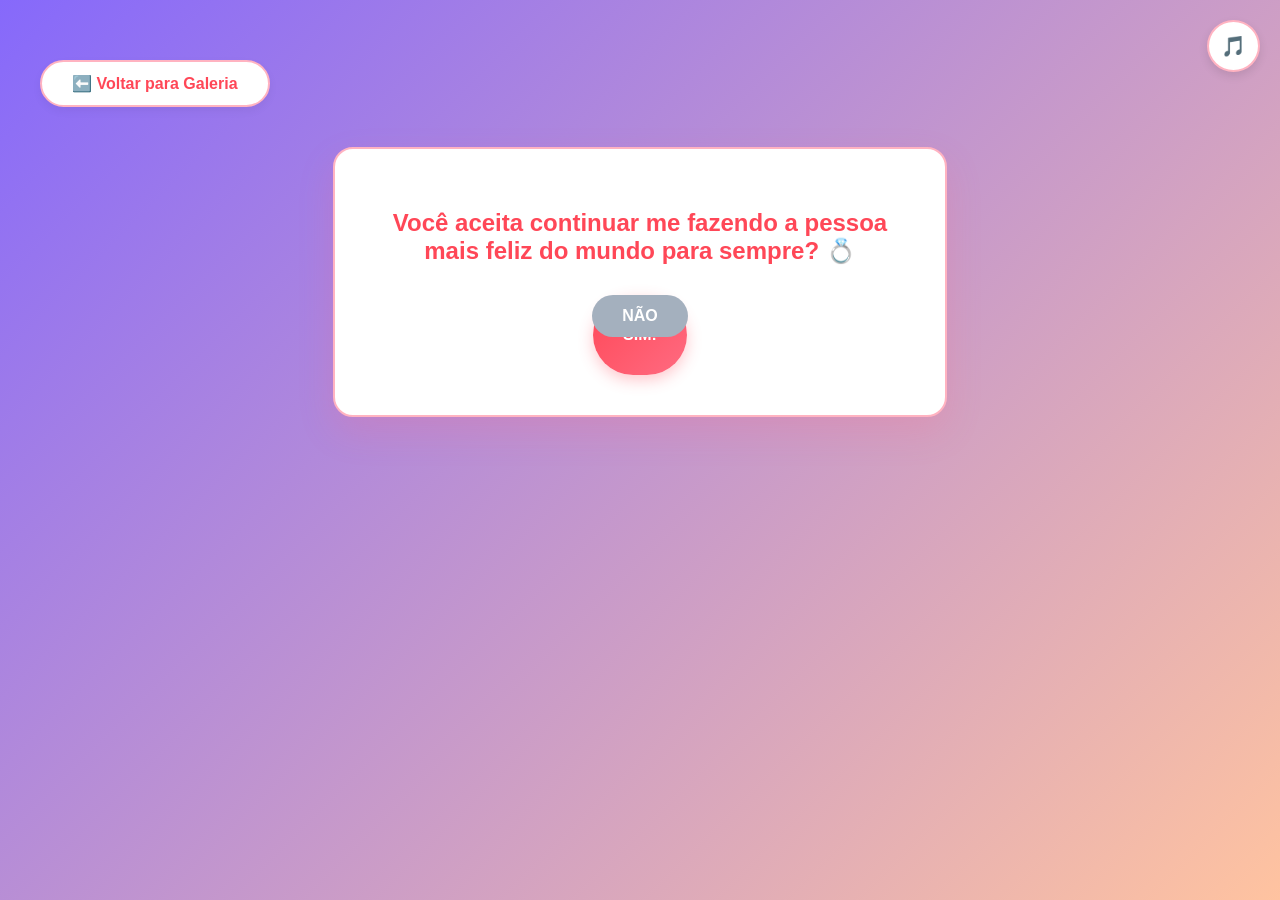
==== futuro.html @ 820da40a "criando git" ====
<!DOCTYPE html>
<html lang="pt-BR">
<head>
    <meta charset="UTF-8">
    <meta name="viewport" content="width=device-width, initial-scale=1.0">
    <title>Nosso Futuro ❤️</title>
    <link rel="stylesheet" href="index.css">
    <script src="index.js" defer></script>
</head>
<body>

    <div class="controle-musica" onclick="alternarMusica()">
        <span id="iconeMusica">🎵</span>
    </div>

    <div class="botoes-topo">
        <button class="btn-navegar" onclick="navegarPara('galeria.html')">⬅️ Voltar para Galeria</button>
    </div>

    <div class="container extras-container">
        <div class="pergunta-foge">
            <h2>Você aceita continuar me fazendo a pessoa mais feliz do mundo para sempre? 💍</h2>
            <div class="botoes-foge">
                <button onclick="aceitouFoge()">SIM!</button>
                <button id="btnNao" onmouseover="fugirBotao()" onclick="fugirBotao()">NÃO</button>
            </div>
        </div>
    </div>

    <audio id="musicaParabens" src="https://soundhelix.com" preload="auto" loop></audio>
</body>
</html>
---- index.css ----
body {
    font-family: 'Segoe UI', Tahoma, Geneva, Verdana, sans-serif;
    background: linear-gradient(135deg, #8669fb 0%, #ffc3a0 100%);
    display: flex;
    flex-direction: column;
    justify-content: flex-start;
    align-items: center;
    min-height: 100vh;
    margin: 0;
    padding: 60px 20px 40px 20px;
    box-sizing: border-box;
}

.container {
    background: white;
    padding: 40px 30px;
    border-radius: 20px;
    box-shadow: 0 15px 35px rgba(255, 107, 129, 0.2);
    text-align: center;
    max-width: 450px;
    width: 90%;
    z-index: 10;
    border: 2px solid #ffb3c1;
    margin: 20px auto 40px auto;
}

.extras-container { max-width: 550px; }
h1, h2, h3 { color: #ff4757; margin-bottom: 10px; }
p { color: #57606f; font-size: 16px; line-height: 1.6; }
.foto-placeholder { font-size: 60px; margin: 20px 0; animation: flutuar 3s ease-in-out infinite; }

button {
    background: linear-gradient(135deg, #ff4757 0%, #ff6b81 100%);
    color: white;
    border: none;
    padding: 12px 30px;
    font-size: 16px;
    font-weight: bold;
    border-radius: 50px;
    cursor: pointer;
    box-shadow: 0 5px 15px rgba(255, 71, 87, 0.3);
    transition: transform 0.2s, box-shadow 0.2s;
}
button:hover { transform: scale(1.05); box-shadow: 0 8px 20px rgba(255, 71, 87, 0.5); }

/* Menu de Topo e Navegações */
.botoes-topo { width: 100%; max-width: 1200px; display: flex; justify-content: flex-start; margin-bottom: 20px; z-index: 20; }
.navegacao-paginas { margin-top: 20px; display: flex; justify-content: center; width: 100%; }
.navegacao-central { width: 100%; display: flex; justify-content: center; margin-top: 40px; }
.btn-navegar { background: white; color: #ff4757; border: 2px solid #ffb3c1; box-shadow: 0 4px 10px rgba(0,0,0,0.05); }
.btn-navegar:hover { background: #ffeef2; color: #ff4757; }

/* Contador de Tempo */
.contador-container { background: #ffeef2; padding: 15px; border-radius: 12px; margin: 20px 0; border: 1px dashed #ff4757; }
#contador { font-size: 16px; font-weight: bold; color: #ff4757; }

/* Controle de Música */
.controle-musica { position: fixed; top: 20px; right: 20px; background: white; padding: 12px; border-radius: 50%; box-shadow: 0 4px 10px rgba(0,0,0,0.1); cursor: pointer; z-index: 100; font-size: 20px; border: 2px solid #ffb3c1; }

/* Cards de Histórias */
.historia { display: flex; flex-wrap: wrap; justify-content: center; gap: 25px; max-width: 1200px; width: 100%; z-index: 10; }
.card { background: white; border-radius: 20px; box-shadow: 0 10px 25px rgba(255, 107, 129, 0.15); border: 2px solid #ffb3c1; overflow: hidden; width: 300px; display: flex; flex-direction: column; transition: transform 0.3s ease; }
.card:hover { transform: translateY(-5px); }
.card img { width: 100%; height: 200px; object-fit: cover; }
.informacoes { padding: 20px; text-align: center; display: flex; flex-direction: column; justify-content: space-between; flex-grow: 1; }
.informacoes h2 { font-size: 20px; margin: 0 0 10px 0; }
.btn-estilizado { padding: 10px 25px; font-size: 15px; align-self: center; }

/* Carrossel de Fotos */
.carrossel { position: relative; max-width: 100%; margin: 20px 0; overflow: hidden; border-radius: 15px; box-shadow: 0 5px 15px rgba(0,0,0,0.1); border: 1px solid #ffb3c1; }
.slide { display: none; text-align: center; }
.slide.ativo { display: block; }
.slide img { width: 100%; height: 300px; object-fit: cover; }
.slide p { background: rgba(255,255,255,0.9); margin: 0; padding: 10px; font-weight: bold; color: #ff4757; }
.nav-carrossel { position: absolute; top: 50%; transform: translateY(-50%); background: rgba(255,255,255,0.8); color: #ff4757; padding: 10px; border-radius: 50%; box-shadow: none; width: 40px; height: 40px; display: flex; align-items: center; justify-content: center; }
.nav-carrossel:hover { background: white; }
.ant { left: 10px; }
.prox { right: 10px; }

/* Quiz do Casal */
.quiz-container { margin-top: 30px; padding-top: 20px; border-top: 2px dashed #ffeef2; }
.opcoes-quiz { display: flex; flex-direction: column; gap: 10px; margin-top: 15px; }
.opcoes-quiz button { background: #f1f2f6; color: #333; box-shadow: none; border-radius: 10px; }
.opcoes-quiz button:hover { background: #e4e7eb; }
#resultadoQuiz { font-weight: bold; margin-top: 10px; }

/* Botão que Foge */
.pergunta-foge { margin-top: 10px; }
.botoes-foge { display: flex; justify-content: center; gap: 20px; margin-top: 30px; position: relative; height: 80px; }
#btnNao { position: absolute; background: #a4b0be; box-shadow: none; }

/* Modal */
.modal { position: fixed; z-index: 1000; left: 0; top: 0; width: 100%; height: 100%; background-color: rgba(0, 0, 0, 0.6); backdrop-filter: blur(3px); display: flex; justify-content: center; align-items: center; }
.modal-conteudo { background: white; padding: 30px; border-radius: 20px; max-width: 450px; width: 85%; text-align: center; position: relative; box-shadow: 0 15px 35px rgba(0, 0, 0, 0.3); border: 3px solid #ffb3c1; }
.modal-conteudo img { width: 100%; max-height: 250px; object-fit: cover; border-radius: 12px; margin-bottom: 20px; }
.botao-fechar { position: absolute; right: 15px; top: 10px; font-size: 32px; font-weight: bold; color: #a4b0be; cursor: pointer; }
.botao-fechar:hover { color: #ff4757; }

/* Chuva Animação */
.elemento { position: absolute; animation: queda linear forwards; pointer-events: none; }
@keyframes queda { 0% { transform: translateY(-10vh) rotate(0deg); opacity: 1; } 100% { transform: translateY(105vh) rotate(720deg); opacity: 0; } }
@keyframes flutuar { 0%, 100% { transform: translateY(0); } 50% { transform: translateY(-10px); } }
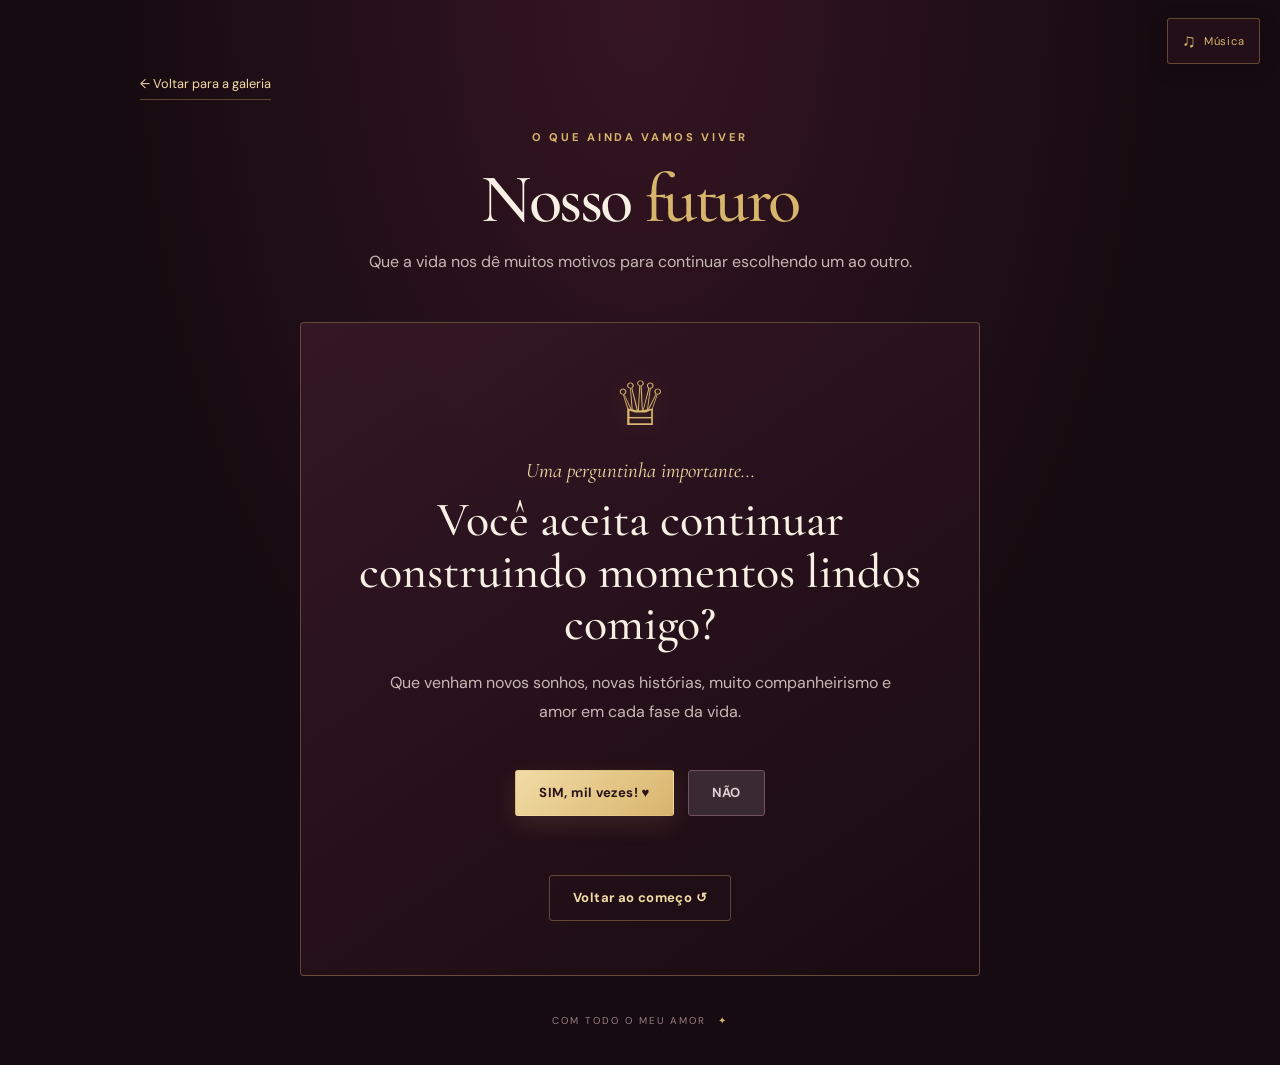
==== commit e51f4828: "..." ====
--- a/futuro.html
+++ b/futuro.html
@@ -1,32 +1,35 @@
 <!DOCTYPE html>
 <html lang="pt-BR">
 <head>
-    <meta charset="UTF-8">
-    <meta name="viewport" content="width=device-width, initial-scale=1.0">
-    <title>Nosso Futuro ❤️</title>
-    <link rel="stylesheet" href="index.css">
-    <script src="index.js" defer></script>
+  <meta charset="UTF-8">
+  <meta name="viewport" content="width=device-width, initial-scale=1.0">
+  <meta name="theme-color" content="#160b10">
+  <title>Nosso futuro ❤️</title>
+  <link rel="stylesheet" href="index.css">
+  <script src="index.js" defer></script>
 </head>
-<body>
-
-    <div class="controle-musica" onclick="alternarMusica()">
-        <span id="iconeMusica">🎵</span>
+<body data-page="futuro">
+  <button class="music-control" type="button" onclick="alternarMusica()" aria-label="Ativar ou pausar música"><span id="iconeMusica">♫</span><span class="music-label">Música</span></button>
+  <header class="subpage-header">
+    <a class="back-link" href="galeria.html">← Voltar para a galeria</a>
+    <p class="eyebrow">O QUE AINDA VAMOS VIVER</p>
+    <h1>Nosso <span>futuro</span></h1>
+    <p>Que a vida nos dê muitos motivos para continuar escolhendo um ao outro.</p>
+  </header>
+  <main class="container extras-container future-container">
+    <div class="ring-icon">♕</div>
+    <p class="script-label">Uma perguntinha importante...</p>
+    <h2>Você aceita continuar construindo momentos lindos comigo?</h2>
+    <p>Que venham novos sonhos, novas histórias, muito companheirismo e amor em cada fase da vida.</p>
+    <div class="future-buttons">
+      <button class="btn btn-gold" onclick="aceitouFoge()">SIM, mil vezes! ♥</button>
+      <button class="btn btn-no" id="btnNao" onmouseenter="fugirBotao()" onclick="fugirBotao()">NÃO</button>
     </div>
-
-    <div class="botoes-topo">
-        <button class="btn-navegar" onclick="navegarPara('galeria.html')">⬅️ Voltar para Galeria</button>
-    </div>
-
-    <div class="container extras-container">
-        <div class="pergunta-foge">
-            <h2>Você aceita continuar me fazendo a pessoa mais feliz do mundo para sempre? 💍</h2>
-            <div class="botoes-foge">
-                <button onclick="aceitouFoge()">SIM!</button>
-                <button id="btnNao" onmouseover="fugirBotao()" onclick="fugirBotao()">NÃO</button>
-            </div>
-        </div>
-    </div>
-
-    <audio id="musicaParabens" src="https://soundhelix.com" preload="auto" loop></audio>
+    <p id="mensagemFuturo" class="future-message" aria-live="polite"></p>
+    <div class="center-action"><a class="btn btn-outline" href="index.html">Voltar ao começo ↺</a></div>
+  </main>
+  <div class="floating-hearts" aria-hidden="true"></div>
+  <audio id="musicaParabens" preload="none" loop></audio>
+  <footer>COM TODO O MEU AMOR <span>✦</span></footer>
 </body>
 </html>
--- a/index.css
+++ b/index.css
@@ -1,102 +1,87 @@
-body {
-    font-family: 'Segoe UI', Tahoma, Geneva, Verdana, sans-serif;
-    background: linear-gradient(135deg, #8669fb 0%, #ffc3a0 100%);
-    display: flex;
-    flex-direction: column;
-    justify-content: flex-start;
-    align-items: center;
-    min-height: 100vh;
-    margin: 0;
-    padding: 60px 20px 40px 20px;
-    box-sizing: border-box;
-}
+@import url('https://fonts.googleapis.com/css2?family=Cormorant+Garamond:wght@400;500;600;700&family=DM+Sans:wght@400;500;600;700&display=swap');
 
-.container {
-    background: white;
-    padding: 40px 30px;
-    border-radius: 20px;
-    box-shadow: 0 15px 35px rgba(255, 107, 129, 0.2);
-    text-align: center;
-    max-width: 450px;
-    width: 90%;
-    z-index: 10;
-    border: 2px solid #ffb3c1;
-    margin: 20px auto 40px auto;
-}
-
-.extras-container { max-width: 550px; }
-h1, h2, h3 { color: #ff4757; margin-bottom: 10px; }
-p { color: #57606f; font-size: 16px; line-height: 1.6; }
-.foto-placeholder { font-size: 60px; margin: 20px 0; animation: flutuar 3s ease-in-out infinite; }
-
-button {
-    background: linear-gradient(135deg, #ff4757 0%, #ff6b81 100%);
-    color: white;
-    border: none;
-    padding: 12px 30px;
-    font-size: 16px;
-    font-weight: bold;
-    border-radius: 50px;
-    cursor: pointer;
-    box-shadow: 0 5px 15px rgba(255, 71, 87, 0.3);
-    transition: transform 0.2s, box-shadow 0.2s;
-}
-button:hover { transform: scale(1.05); box-shadow: 0 8px 20px rgba(255, 71, 87, 0.5); }
-
-/* Menu de Topo e Navegações */
-.botoes-topo { width: 100%; max-width: 1200px; display: flex; justify-content: flex-start; margin-bottom: 20px; z-index: 20; }
-.navegacao-paginas { margin-top: 20px; display: flex; justify-content: center; width: 100%; }
-.navegacao-central { width: 100%; display: flex; justify-content: center; margin-top: 40px; }
-.btn-navegar { background: white; color: #ff4757; border: 2px solid #ffb3c1; box-shadow: 0 4px 10px rgba(0,0,0,0.05); }
-.btn-navegar:hover { background: #ffeef2; color: #ff4757; }
-
-/* Contador de Tempo */
-.contador-container { background: #ffeef2; padding: 15px; border-radius: 12px; margin: 20px 0; border: 1px dashed #ff4757; }
-#contador { font-size: 16px; font-weight: bold; color: #ff4757; }
-
-/* Controle de Música */
-.controle-musica { position: fixed; top: 20px; right: 20px; background: white; padding: 12px; border-radius: 50%; box-shadow: 0 4px 10px rgba(0,0,0,0.1); cursor: pointer; z-index: 100; font-size: 20px; border: 2px solid #ffb3c1; }
-
-/* Cards de Histórias */
-.historia { display: flex; flex-wrap: wrap; justify-content: center; gap: 25px; max-width: 1200px; width: 100%; z-index: 10; }
-.card { background: white; border-radius: 20px; box-shadow: 0 10px 25px rgba(255, 107, 129, 0.15); border: 2px solid #ffb3c1; overflow: hidden; width: 300px; display: flex; flex-direction: column; transition: transform 0.3s ease; }
-.card:hover { transform: translateY(-5px); }
-.card img { width: 100%; height: 200px; object-fit: cover; }
-.informacoes { padding: 20px; text-align: center; display: flex; flex-direction: column; justify-content: space-between; flex-grow: 1; }
-.informacoes h2 { font-size: 20px; margin: 0 0 10px 0; }
-.btn-estilizado { padding: 10px 25px; font-size: 15px; align-self: center; }
-
-/* Carrossel de Fotos */
-.carrossel { position: relative; max-width: 100%; margin: 20px 0; overflow: hidden; border-radius: 15px; box-shadow: 0 5px 15px rgba(0,0,0,0.1); border: 1px solid #ffb3c1; }
-.slide { display: none; text-align: center; }
-.slide.ativo { display: block; }
-.slide img { width: 100%; height: 300px; object-fit: cover; }
-.slide p { background: rgba(255,255,255,0.9); margin: 0; padding: 10px; font-weight: bold; color: #ff4757; }
-.nav-carrossel { position: absolute; top: 50%; transform: translateY(-50%); background: rgba(255,255,255,0.8); color: #ff4757; padding: 10px; border-radius: 50%; box-shadow: none; width: 40px; height: 40px; display: flex; align-items: center; justify-content: center; }
-.nav-carrossel:hover { background: white; }
-.ant { left: 10px; }
-.prox { right: 10px; }
-
-/* Quiz do Casal */
-.quiz-container { margin-top: 30px; padding-top: 20px; border-top: 2px dashed #ffeef2; }
-.opcoes-quiz { display: flex; flex-direction: column; gap: 10px; margin-top: 15px; }
-.opcoes-quiz button { background: #f1f2f6; color: #333; box-shadow: none; border-radius: 10px; }
-.opcoes-quiz button:hover { background: #e4e7eb; }
-#resultadoQuiz { font-weight: bold; margin-top: 10px; }
-
-/* Botão que Foge */
-.pergunta-foge { margin-top: 10px; }
-.botoes-foge { display: flex; justify-content: center; gap: 20px; margin-top: 30px; position: relative; height: 80px; }
-#btnNao { position: absolute; background: #a4b0be; box-shadow: none; }
-
-/* Modal */
-.modal { position: fixed; z-index: 1000; left: 0; top: 0; width: 100%; height: 100%; background-color: rgba(0, 0, 0, 0.6); backdrop-filter: blur(3px); display: flex; justify-content: center; align-items: center; }
-.modal-conteudo { background: white; padding: 30px; border-radius: 20px; max-width: 450px; width: 85%; text-align: center; position: relative; box-shadow: 0 15px 35px rgba(0, 0, 0, 0.3); border: 3px solid #ffb3c1; }
-.modal-conteudo img { width: 100%; max-height: 250px; object-fit: cover; border-radius: 12px; margin-bottom: 20px; }
-.botao-fechar { position: absolute; right: 15px; top: 10px; font-size: 32px; font-weight: bold; color: #a4b0be; cursor: pointer; }
-.botao-fechar:hover { color: #ff4757; }
-
-/* Chuva Animação */
-.elemento { position: absolute; animation: queda linear forwards; pointer-events: none; }
-@keyframes queda { 0% { transform: translateY(-10vh) rotate(0deg); opacity: 1; } 100% { transform: translateY(105vh) rotate(720deg); opacity: 0; } }
-@keyframes flutuar { 0%, 100% { transform: translateY(0); } 50% { transform: translateY(-10px); } }
+:root{--bg:#160b10;--bg2:#241018;--wine:#641b31;--wine-light:#8d2946;--gold:#d8b56d;--gold-light:#f1dba5;--cream:#f8f0e4;--muted:#c8b7b7;--line:rgba(216,181,109,.35);--panel:rgba(40,18,28,.9)}
+*{box-sizing:border-box}
+html{scroll-behavior:smooth}
+body{font-family:'DM Sans',sans-serif;background:radial-gradient(ellipse at top,#351522 0%,var(--bg) 58%);color:var(--cream);min-height:100vh;margin:0;padding:70px 22px 38px;display:flex;flex-direction:column;align-items:center;overflow-x:hidden;position:relative}
+body::before{content:"";position:fixed;inset:0;pointer-events:none;opacity:.16;background-image:radial-gradient(#e4c77d 0.7px,transparent .7px);background-size:34px 34px;z-index:0}
+a{color:inherit;text-decoration:none}
+button{font:inherit}
+.container{width:min(100%,680px);margin:auto;position:relative;z-index:1}
+.hero{padding:48px 42px 38px;text-align:center;border:1px solid var(--line);border-radius:5px;background:linear-gradient(145deg,rgba(53,24,38,.96),rgba(25,11,17,.96));box-shadow:0 24px 80px #0006}
+.eyebrow{font-size:.7rem;letter-spacing:.24em;color:var(--gold);font-weight:700;margin:0 0 18px}
+.eyebrow span{padding:0 8px}
+.hero-heart{font-size:55px;color:var(--gold);text-shadow:0 0 30px #d8b56d55;animation:heartbeat 2.4s infinite;margin:22px 0 12px}
+.script-label{font-family:'Cormorant Garamond',serif;font-style:italic;font-size:1.3rem;color:var(--gold-light);margin:0 0 8px}
+h1,h2,h3{font-family:'Cormorant Garamond',serif;font-weight:500;line-height:1.08}
+h1{font-size:clamp(2.8rem,8vw,5rem);margin:8px 0 20px;letter-spacing:-.035em}
+h1 span,h2 span{color:var(--gold)}
+.gold-line{height:1px;width:92px;margin:24px auto;background:linear-gradient(90deg,transparent,var(--gold),transparent)}
+.lead{max-width:480px;margin:0 auto 28px;color:var(--muted);line-height:1.85;font-size:.98rem}
+.btn{display:inline-flex;align-items:center;justify-content:center;gap:12px;min-height:46px;padding:13px 23px;border-radius:3px;font-weight:700;font-size:.82rem;letter-spacing:.03em;cursor:pointer;transition:transform .2s,background .2s,box-shadow .2s;border:1px solid transparent}
+.btn:hover{transform:translateY(-2px)}
+.btn-gold{background:linear-gradient(135deg,var(--gold-light),var(--gold));color:#2a1318;box-shadow:0 8px 24px #d8b56d22}
+.btn-gold:hover{box-shadow:0 10px 30px #d8b56d44}
+.btn-outline{border-color:var(--line);background:transparent;color:var(--gold-light)}
+.btn-outline:hover{background:#d8b56d12;border-color:var(--gold)}
+.page-links{margin-top:14px}
+.signature{font-family:'Cormorant Garamond',serif;font-style:italic;color:#a78a8b;font-size:1.1rem;margin:34px 0 0}
+.music-control{position:fixed;right:20px;top:18px;z-index:50;display:flex;gap:8px;align-items:center;padding:10px 14px;border:1px solid var(--line);border-radius:3px;background:#241018eF;color:var(--gold);cursor:pointer;box-shadow:0 5px 20px #0003}
+.music-control #iconeMusica{font-size:1.15rem}.music-label{font-size:.7rem;letter-spacing:.08em}
+.subpage-header{width:min(100%,1000px);position:relative;z-index:1;text-align:center;margin:5px auto 35px}
+.subpage-header .back-link{display:inline-block;position:absolute;left:0;top:0;color:var(--gold-light);font-size:.8rem;border-bottom:1px solid var(--line);padding-bottom:7px}
+.subpage-header .eyebrow{margin-top:55px}
+.subpage-header h1{font-size:clamp(2.6rem,7vw,4.3rem);margin:10px 0}
+.subpage-header>p:last-child{color:var(--muted);line-height:1.7;margin:12px auto;max-width:570px}
+.story-grid{width:min(100%,1120px);display:grid;grid-template-columns:repeat(3,minmax(0,1fr));gap:20px;position:relative;z-index:1}
+.story-card{background:linear-gradient(160deg,#321725,#211018);border:1px solid var(--line);border-radius:4px;overflow:hidden;box-shadow:0 15px 35px #0002;transition:transform .25s,border-color .25s}
+.story-card:hover{transform:translateY(-5px);border-color:var(--gold)}
+.story-card>img{width:100%;height:210px;object-fit:cover;display:block}
+.story-content{padding:22px 20px 24px}
+.card-number{font-size:.62rem;letter-spacing:.16em;color:var(--gold)}
+.story-content h2{font-size:1.65rem;margin:12px 0 8px}
+.story-content p{color:var(--muted);font-size:.85rem;line-height:1.7;min-height:48px}
+.story-content .btn{width:100%;margin-top:10px;padding:11px 8px;font-size:.72rem}
+.image-fallback{display:none;place-items:center;align-content:center;gap:8px;width:100%;min-height:180px;background:linear-gradient(145deg,#482032,#241018);color:var(--gold);font-size:3rem}
+.image-fallback small{font: .72rem 'DM Sans',sans-serif;color:var(--muted);text-align:center;padding:0 12px}
+.center-action{display:flex;justify-content:center;margin:32px auto 12px;position:relative;z-index:1}
+.modal{position:fixed;inset:0;z-index:100;display:flex;align-items:center;justify-content:center;padding:20px;background:#080408d9;backdrop-filter:blur(8px)}
+.modal-content{width:min(100%,460px);position:relative;text-align:center;padding:38px 30px 30px;background:linear-gradient(145deg,#3b1a29,#1b0d13);border:1px solid var(--gold);box-shadow:0 25px 80px #0008}
+.close-modal{position:absolute;right:14px;top:9px;background:none;border:0;color:var(--gold);font-size:2rem;cursor:pointer}
+.modal-heart{font-size:2.5rem;color:var(--gold);margin-bottom:10px}
+#textoSurpresa{font-family:'Cormorant Garamond',serif;font-size:1.55rem;line-height:1.5;color:var(--cream);margin:18px 0 25px}
+#imagemSurpresa{width:100%;max-height:230px;object-fit:cover;margin:5px 0;border:1px solid var(--line)}
+.extras-container{max-width:760px;padding:28px;background:linear-gradient(145deg,rgba(53,24,38,.94),rgba(25,11,17,.96));border:1px solid var(--line);border-radius:4px}
+.carousel{position:relative;border:1px solid var(--line);background:#10080c;overflow:hidden}
+.slide{display:none;text-align:center}.slide.active{display:block}
+.slide img{display:block;width:100%;height:clamp(230px,50vw,430px);object-fit:cover}
+.slide .image-fallback{height:300px}
+.slide>p{padding:14px 10px;margin:0;color:var(--gold-light);font-family:'Cormorant Garamond',serif;font-size:1.35rem;background:#211018}
+.carousel-nav{position:absolute;top:43%;width:42px;height:42px;border:1px solid var(--line);background:#160b10cc;color:var(--gold);cursor:pointer;font-size:1.1rem}
+.carousel-nav:hover{background:var(--wine)}.carousel-nav.prev{left:12px}.carousel-nav.next{right:12px}
+.carousel-dots{display:flex;justify-content:center;gap:8px;padding:13px}
+.carousel-dot{width:7px;height:7px;padding:0;border:0;border-radius:50%;background:#6f5360;cursor:pointer}
+.carousel-dot.active{background:var(--gold);transform:scale(1.25)}
+.quiz-container{margin-top:35px;padding:30px 12px 8px;border-top:1px solid var(--line);text-align:center}
+.quiz-container h2{font-size:2.3rem;margin:0 0 15px}.quiz-container>p:not(.eyebrow):not(.quiz-note){color:var(--cream);font-size:1rem}
+.quiz-options{display:grid;grid-template-columns:1fr;gap:10px;max-width:400px;margin:20px auto}
+.quiz-options button{padding:13px;border:1px solid var(--line);background:#321725;color:var(--cream);cursor:pointer;border-radius:3px;transition:background .2s}
+.quiz-options button:hover{background:#542036}.quiz-options button.correct{border-color:#8fbe87;background:#263b2b}.quiz-options button.incorrect{border-color:#d66b7e;background:#49202b}
+#resultadoQuiz{min-height:24px;color:var(--gold);font-weight:700}.quiz-note{font-size:.75rem;color:#a78a8b}
+.future-container{text-align:center;padding:42px 32px}
+.ring-icon{font-size:3.8rem;color:var(--gold);margin-bottom:14px;text-shadow:0 0 25px #d8b56d33}
+.future-container h2{font-size:clamp(2rem,5vw,3rem);margin:12px auto 18px;max-width:580px}
+.future-container>p:not(.script-label):not(.future-message){color:var(--muted);line-height:1.8;max-width:540px;margin:0 auto}
+.future-buttons{display:flex;justify-content:center;align-items:center;gap:14px;flex-wrap:wrap;min-height:100px;margin:16px 0}
+.btn-no{background:#392a32;border:1px solid #73515f;color:#e0cdd1;position:relative}
+.future-message{font-family:'Cormorant Garamond',serif;font-size:1.55rem;color:var(--gold-light);line-height:1.5}
+.glow{position:fixed;width:330px;height:330px;border-radius:50%;filter:blur(95px);opacity:.13;pointer-events:none;z-index:0}
+.glow-one{background:#a72c50;top:10%;left:-150px}.glow-two{background:#c69a4d;bottom:0;right:-180px}
+.floating-hearts{position:fixed;inset:0;pointer-events:none;overflow:hidden;z-index:0}
+.floating-heart{position:absolute;bottom:-30px;color:var(--gold);opacity:0;animation:floatUp linear forwards}
+footer{position:relative;z-index:1;margin:38px 0 0;color:#9c7d84;font-size:.62rem;letter-spacing:.2em;text-align:center}footer span{color:var(--gold);padding-left:7px}
+@keyframes heartbeat{0%,100%{transform:scale(1)}8%{transform:scale(1.12)}16%{transform:scale(1)}24%{transform:scale(1.08)}32%{transform:scale(1)}}
+@keyframes floatUp{0%{transform:translateY(0) rotate(0);opacity:0}12%{opacity:.55}100%{transform:translateY(-110vh) rotate(35deg);opacity:0}}
+@media(max-width:850px){.story-grid{grid-template-columns:1fr;max-width:480px;margin:auto}.story-card>img{height:240px}.story-content p{min-height:0}.subpage-header .back-link{position:static;display:block;width:max-content;margin:0 auto 24px}.subpage-header .eyebrow{margin-top:18px}}
+@media(max-width:520px){body{padding:72px 14px 28px}.hero{padding:36px 22px 30px}.hero-heart{font-size:45px}.lead{font-size:.9rem}.extras-container{padding:18px 14px}.future-container{padding:30px 18px}.music-control{top:12px;right:12px}.subpage-header{margin-bottom:25px}.subpage-header h1{font-size:2.8rem}.modal-content{padding:34px 20px 24px}}
+@media(prefers-reduced-motion:reduce){*,*::before,*::after{animation-duration:.01ms!important;animation-iteration-count:1!important;scroll-behavior:auto!important;transition:none!important}}
